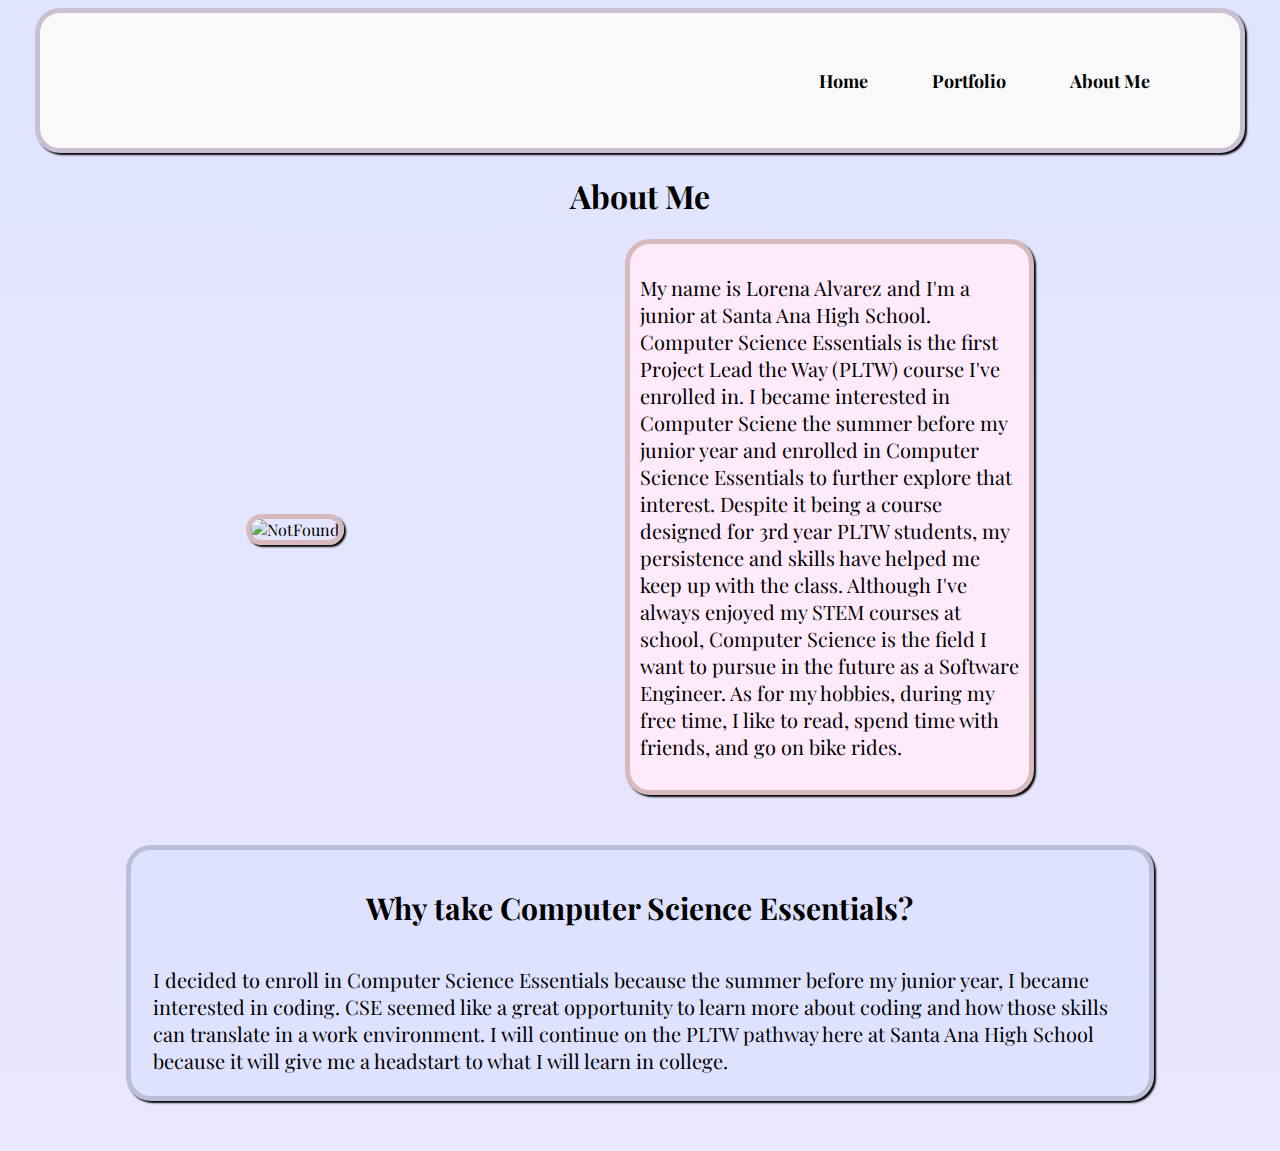
==== about_me.html @ 5edef961 "Add files via upload" ====
<!DOCTYPE html>
<html>
  <head>
    <meta charset="utf-8">
    <link rel="preconnect" href="https://fonts.googleapis.com">
    <link rel="preconnect" href="https://fonts.gstatic.com" crossorigin>
    <link href="https://fonts.googleapis.com/css2?family=Playfair+Display:wght@500&display=swap" rel="stylesheet">
    
    <title>About Me</title>
    <link rel="stylesheet" href="about_me.css">
  </head>

 <body>

   <div class="navbar">
     <nav>
       <ul>
         <li><a href="index.html"><strong>Home</strong></a></li>
         <li><a href="portfolio.html"><strong>Portfolio</strong></a></li>
         <li><a href="about_me.html"><strong>About Me</strong></a></li>
       </ul>
     </nav>
  </div>
  
  <div class="title">
    <h1>About Me</h1>
 </div> 

<div class="container">

<div class="headshot">
  <img src="headshot.png" alt="NotFound" style="width:400px">
</div>

<div class="demographics">
  <p>My name is Lorena Alvarez and I'm a junior at Santa Ana High School. Computer Science Essentials is the first Project Lead the Way (PLTW) course I've enrolled in. I became interested in Computer Sciene the summer before my junior year and enrolled in Computer Science Essentials to further explore that interest. Despite it being a course designed for 3rd year PLTW students, my persistence and skills have helped me keep up with the class.  Although I've always enjoyed my STEM courses at school, Computer Science is the field I want to pursue in the future as a Software Engineer. As for my hobbies, during my free time, I like to read, spend time with friends, and go on bike rides.</p>
</div>
</div>

<div class="table2">
<table>

  <thead>
    <th><h2>Why take Computer Science Essentials?</h2></th>
  </thead>

  <tr>
    <td id="CSE"> I decided to enroll in Computer Science Essentials because the summer before my junior year, I became interested in coding. CSE seemed like a great opportunity to learn more about coding and how those skills can translate in a work environment. I will continue on the PLTW pathway here at Santa Ana High School because it will give me a headstart to what I will learn in college. </td>
  </tr>
<!-- You should take Computer Science Essentials because this course teaches you fundamental skills, like web development and navigating different operating systems. If you see Computer Science as your future, CSE is a great course to enroll in. You will work with hardware and software to complete various projects. Even if you don't want to pursue technology in the future, CSE is still a good course to take because you will learn crucial technological terms. -->

</table>
</div>

</body>

</html>
---- about_me.css ----
body{
  /* background-color: #c5ecac; */
background: hsla(312, 91%, 96%, 1);

background: linear-gradient(90deg, hsla(312, 91%, 96%, 1) 0%, hsla(233, 100%, 94%, 1) 100%);

background: -moz-linear-gradient(90deg, hsla(312, 91%, 96%, 1) 0%, hsla(233, 100%, 94%, 1) 100%);

background: -webkit-linear-gradient(90deg, hsla(312, 91%, 96%, 1) 0%, hsla(233, 100%, 94%, 1) 100%);

filter: progid: DXImageTransform.Microsoft.gradient( startColorstr="#FEEAFA", endColorstr="#DEE2FF", GradientType=1 );

font-family: 'Playfair Display', serif;

background-size: 100% 300%;
}

.navbar{
  width: 95%;
  height: 15vh;
  margin: auto;
  display: flex;
  align-items: center;
  background-color: #faf9f9;
  border: 5px solid #cbc0d3;
  box-shadow: 2px 2px 2px black;
  border-radius: 25px;
}


nav{
  flex: 1;
  padding: 60px;
  text-align: right;
}

nav ul li{
  display: inline-block;
  list-style: none;
  margin: 0px 20px;
}

nav ul li a{
  text-decoration: none;
  color: black;
  font-size: 18px;
  padding: 0 10px;
  position: relative;
}

ul li a::after{
content: '';
width: 0%;
height: 6px;
background: #cbc0d3;
position: absolute;
left: 50%;
transform: translateX(-50%);
top: -55px;
transition: 0.5s;
}

a:hover{
  color: #cbc0d3;
}

ul li a:hover::after{
  width: 100%;
}

.table2{
  font-size: 20px;
  background-color: #dee2ff;
  border: 5px solid #babed6;
  box-shadow: 2px 2px 2px black;
  border-radius: 25px;
  width: 79%;
  margin: auto;
  display: flex;
  align-items: center;
  padding: 10px;
  margin-bottom: 50px;
}

.title{
  text-align: center;
}

.container{
  display: flex;
  align-items: center;
  justify-content: center;
}

img{
  max-width: 100%;
  border-radius: 25px;
  border: 5px solid #d6babe;
  box-shadow: 2px 2px 2px black;
}

.headshot{
  flex-basis: 30%;
  /* padding-right: 100px; */
  padding-bottom: 25px;
}

.demographics{
font-size: 20px;
background-color: #feeafa;
border: 5px solid #d6babe;
box-shadow: 2px 2px 2px black;
border-radius: 25px;
width: 30%;
display: flex;
padding: 10px;
margin-bottom: 50px;
/* break */
/* padding-left: 20px; */
}

#CSE{
  padding: 10px;
}
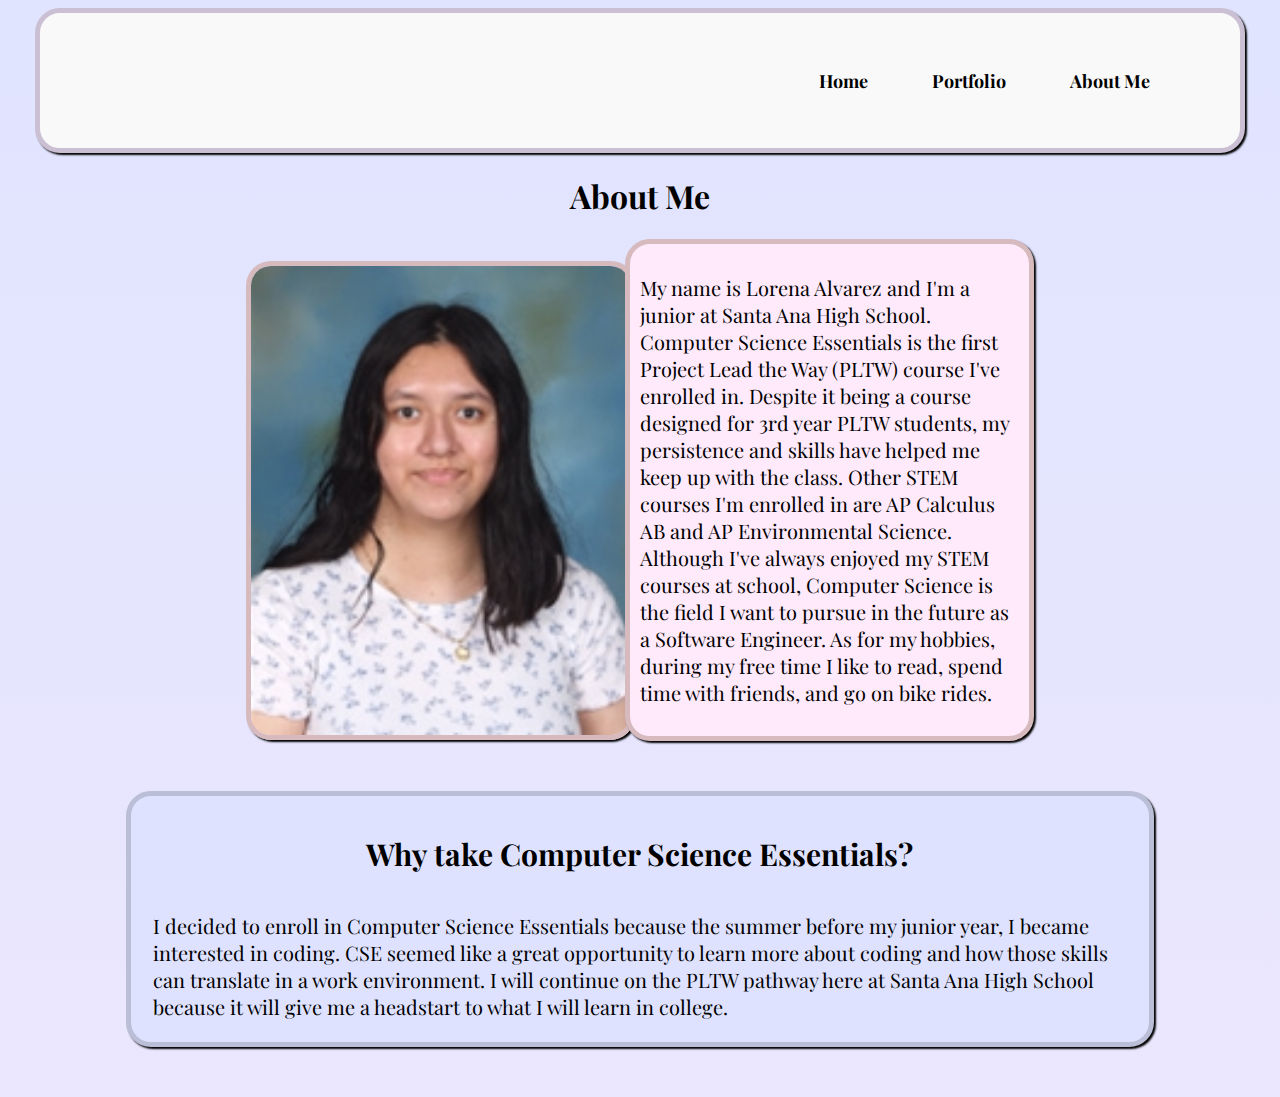
==== commit ae8d38ee: "Add files via upload" ====
--- a/about_me.html
+++ b/about_me.html
@@ -33,7 +33,7 @@
 </div>
 
 <div class="demographics">
-  <p>My name is Lorena Alvarez and I'm a junior at Santa Ana High School. Computer Science Essentials is the first Project Lead the Way (PLTW) course I've enrolled in. I became interested in Computer Sciene the summer before my junior year and enrolled in Computer Science Essentials to further explore that interest. Despite it being a course designed for 3rd year PLTW students, my persistence and skills have helped me keep up with the class.  Although I've always enjoyed my STEM courses at school, Computer Science is the field I want to pursue in the future as a Software Engineer. As for my hobbies, during my free time, I like to read, spend time with friends, and go on bike rides.</p>
+  <p>My name is Lorena Alvarez and I'm a junior at Santa Ana High School. Computer Science Essentials is the first Project Lead the Way (PLTW) course I've enrolled in. Despite it being a course designed for 3rd year PLTW students, my persistence and skills have helped me keep up with the class. Other STEM courses I'm enrolled in are AP Calculus AB and AP Environmental Science. Although I've always enjoyed my STEM courses at school, Computer Science is the field I want to pursue in the future as a Software Engineer. As for my hobbies, during my free time I like to read, spend time with friends, and go on bike rides.</p>
 </div>
 </div>
 
